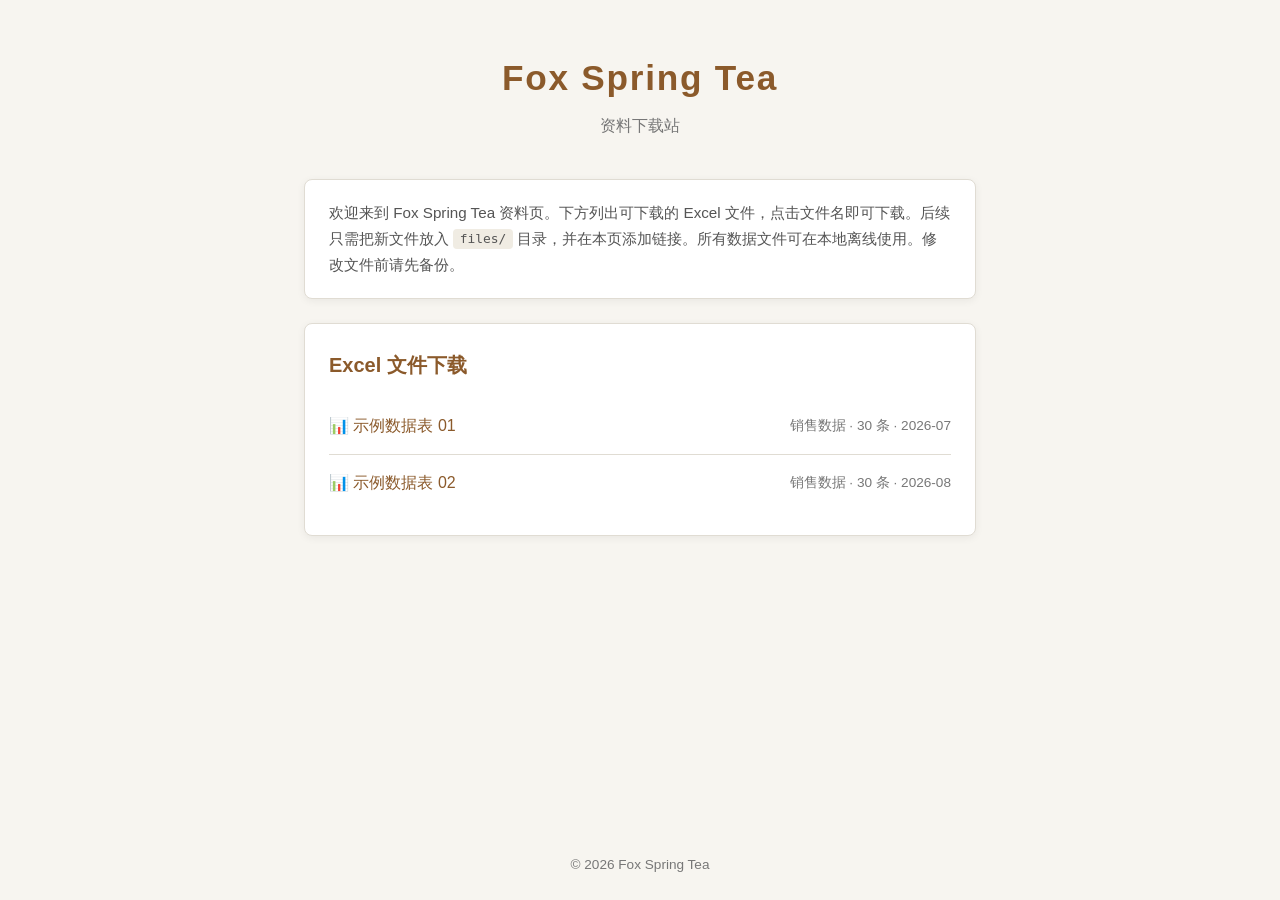
==== index.html @ ffbda115 "Initial site with sales data" ====
<!DOCTYPE html>
<html lang="zh-CN">
<head>
  <meta charset="UTF-8">
  <meta name="viewport" content="width=device-width, initial-scale=1.0">
  <title>Fox Spring Tea</title>
  <link rel="stylesheet" href="assets/style.css">
</head>
<body>
  <header>
    <h1>Fox Spring Tea</h1>
    <p class="subtitle">资料下载站</p>
  </header>

  <main>
    <section class="intro">
      <p>欢迎来到 Fox Spring Tea 资料页。下方列出可下载的 Excel 文件，点击文件名即可下载。后续只需把新文件放入 <code>files/</code> 目录，并在本页添加链接。所有数据文件可在本地离线使用。修改文件前请先备份。</p>
    </section>

    <section class="downloads">
      <h2>Excel 文件下载</h2>
      <ul class="file-list">
        <li>
          <a href="files/sample-data-01.xlsx" download>示例数据表 01</a>
          <span class="file-meta">销售数据 · 30 条 · 2026-07</span>
        </li>
        <li>
          <a href="files/sample-data-02.xlsx" download>示例数据表 02</a>
          <span class="file-meta">销售数据 · 30 条 · 2026-08</span>
        </li>
      </ul>
    </section>
  </main>

  <footer>
    <p>© 2026 Fox Spring Tea</p>
  </footer>
</body>
</html>
---- assets/style.css ----
/* Fox Spring Tea - 站点样式 */

:root {
  --bg-color: #f7f5f0;
  --card-bg: #ffffff;
  --text-color: #333333;
  --muted-color: #777777;
  --accent-color: #8b5a2b;
  --accent-hover: #6d4420;
  --border-color: #e0dcd3;
  --shadow: 0 2px 8px rgba(0, 0, 0, 0.06);
}

* {
  box-sizing: border-box;
  margin: 0;
  padding: 0;
}

body {
  font-family: -apple-system, BlinkMacSystemFont, "Segoe UI", "PingFang SC", "Microsoft YaHei", sans-serif;
  background-color: var(--bg-color);
  color: var(--text-color);
  line-height: 1.7;
  min-height: 100vh;
  display: flex;
  flex-direction: column;
}

header {
  text-align: center;
  padding: 3rem 1rem 1.5rem;
}

header h1 {
  font-size: 2.2rem;
  color: var(--accent-color);
  letter-spacing: 0.05em;
}

.subtitle {
  color: var(--muted-color);
  font-size: 1rem;
  margin-top: 0.25rem;
}

main {
  flex: 1;
  max-width: 720px;
  width: 100%;
  margin: 0 auto;
  padding: 1rem 1.5rem 3rem;
}

.intro {
  background-color: var(--card-bg);
  border: 1px solid var(--border-color);
  border-radius: 8px;
  padding: 1.25rem 1.5rem;
  margin-bottom: 1.5rem;
  box-shadow: var(--shadow);
}

.intro p {
  color: #555;
  font-size: 0.95rem;
}

.intro code {
  background-color: #f0ece3;
  padding: 0.15rem 0.4rem;
  border-radius: 4px;
  font-family: Consolas, Monaco, monospace;
  font-size: 0.85em;
}

.downloads {
  background-color: var(--card-bg);
  border: 1px solid var(--border-color);
  border-radius: 8px;
  padding: 1.5rem;
  box-shadow: var(--shadow);
}

.downloads h2 {
  font-size: 1.25rem;
  margin-bottom: 1rem;
  color: var(--accent-color);
}

.file-list {
  list-style: none;
}

.file-list li {
  display: flex;
  align-items: center;
  justify-content: space-between;
  padding: 0.9rem 0;
  border-bottom: 1px solid var(--border-color);
}

.file-list li:last-child {
  border-bottom: none;
}

.file-list a {
  color: var(--accent-color);
  text-decoration: none;
  font-weight: 500;
  transition: color 0.2s ease;
}

.file-list a:hover {
  color: var(--accent-hover);
  text-decoration: underline;
}

.file-list a::before {
  content: "📊 ";
}

.file-meta {
  color: var(--muted-color);
  font-size: 0.85rem;
  white-space: nowrap;
  margin-left: 1rem;
}

footer {
  text-align: center;
  padding: 1.5rem;
  color: var(--muted-color);
  font-size: 0.85rem;
}

@media (max-width: 480px) {
  header h1 {
    font-size: 1.75rem;
  }

  .file-list li {
    flex-direction: column;
    align-items: flex-start;
  }

  .file-meta {
    margin-left: 0;
    margin-top: 0.25rem;
  }
}
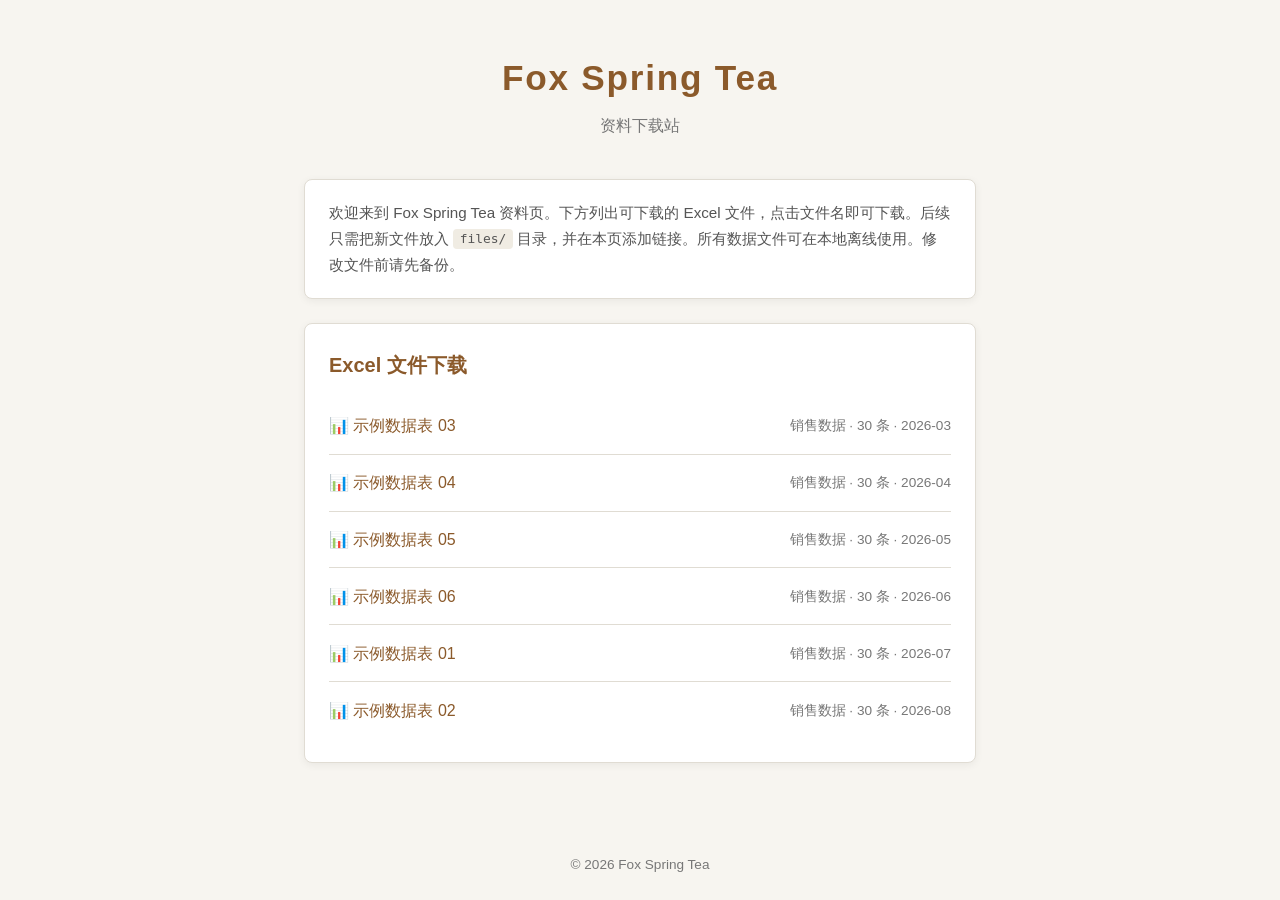
==== commit 93b98464: "Add March-June 2026 sales data files and download links Co-Authored-By: Claude <noreply@anthropic.co" ====
--- a/index.html
+++ b/index.html
@@ -21,6 +21,22 @@
       <h2>Excel 文件下载</h2>
       <ul class="file-list">
         <li>
+          <a href="files/sample-data-03.xlsx" download>示例数据表 03</a>
+          <span class="file-meta">销售数据 · 30 条 · 2026-03</span>
+        </li>
+        <li>
+          <a href="files/sample-data-04.xlsx" download>示例数据表 04</a>
+          <span class="file-meta">销售数据 · 30 条 · 2026-04</span>
+        </li>
+        <li>
+          <a href="files/sample-data-05.xlsx" download>示例数据表 05</a>
+          <span class="file-meta">销售数据 · 30 条 · 2026-05</span>
+        </li>
+        <li>
+          <a href="files/sample-data-06.xlsx" download>示例数据表 06</a>
+          <span class="file-meta">销售数据 · 30 条 · 2026-06</span>
+        </li>
+        <li>
           <a href="files/sample-data-01.xlsx" download>示例数据表 01</a>
           <span class="file-meta">销售数据 · 30 条 · 2026-07</span>
         </li>
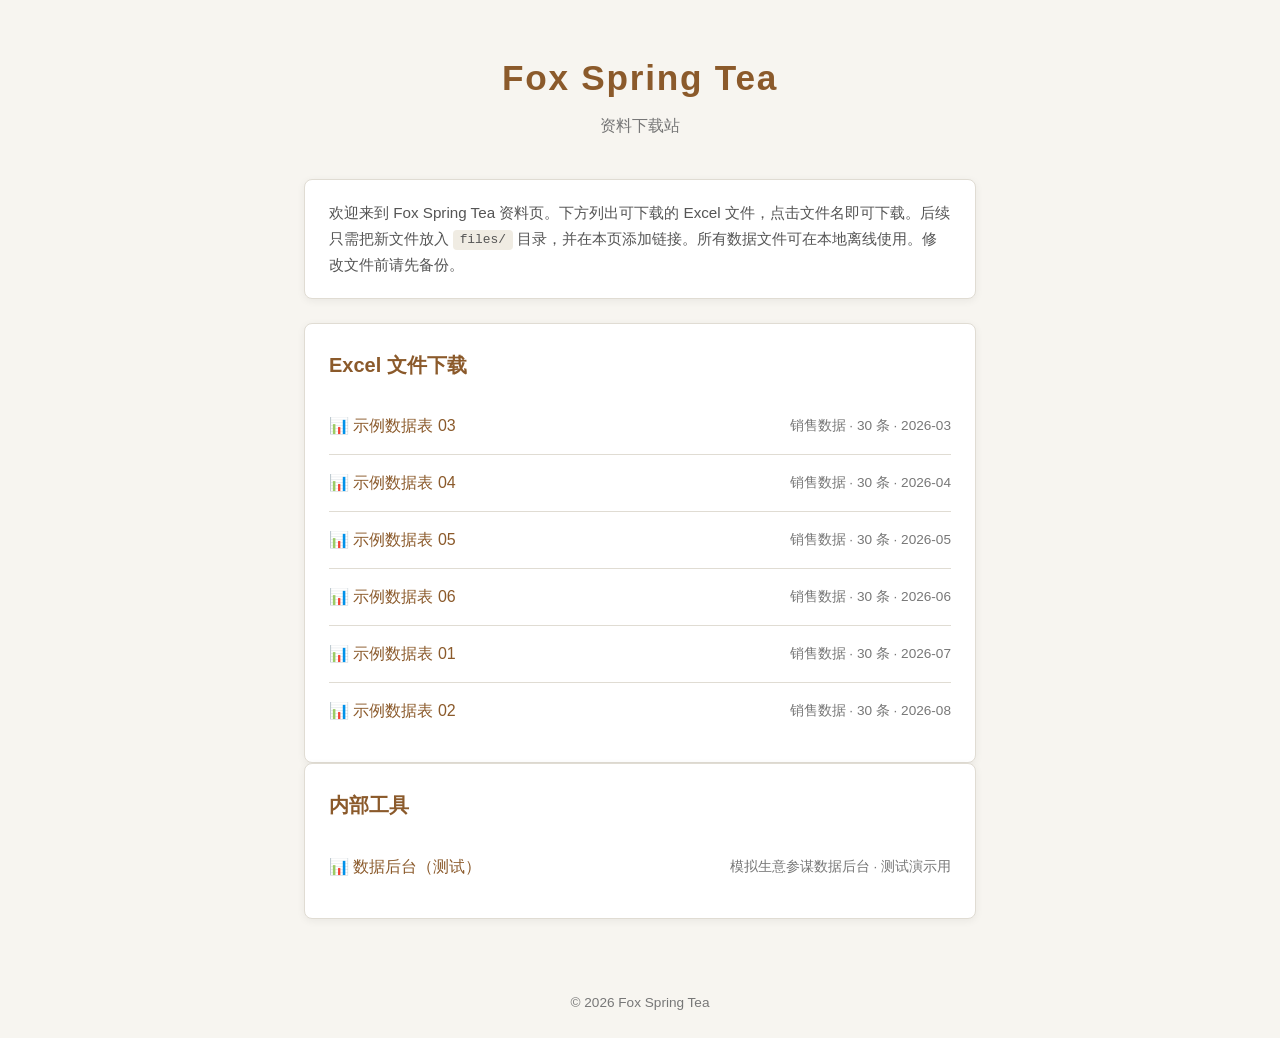
==== commit 541a0961: "Add mock data admin page for export automation testing" ====
--- a/index.html
+++ b/index.html
@@ -46,6 +46,16 @@
         </li>
       </ul>
     </section>
+
+    <section class="downloads">
+      <h2>内部工具</h2>
+      <ul class="file-list">
+        <li>
+          <a href="admin.html">数据后台（测试）</a>
+          <span class="file-meta">模拟生意参谋数据后台 · 测试演示用</span>
+        </li>
+      </ul>
+    </section>
   </main>
 
   <footer>
